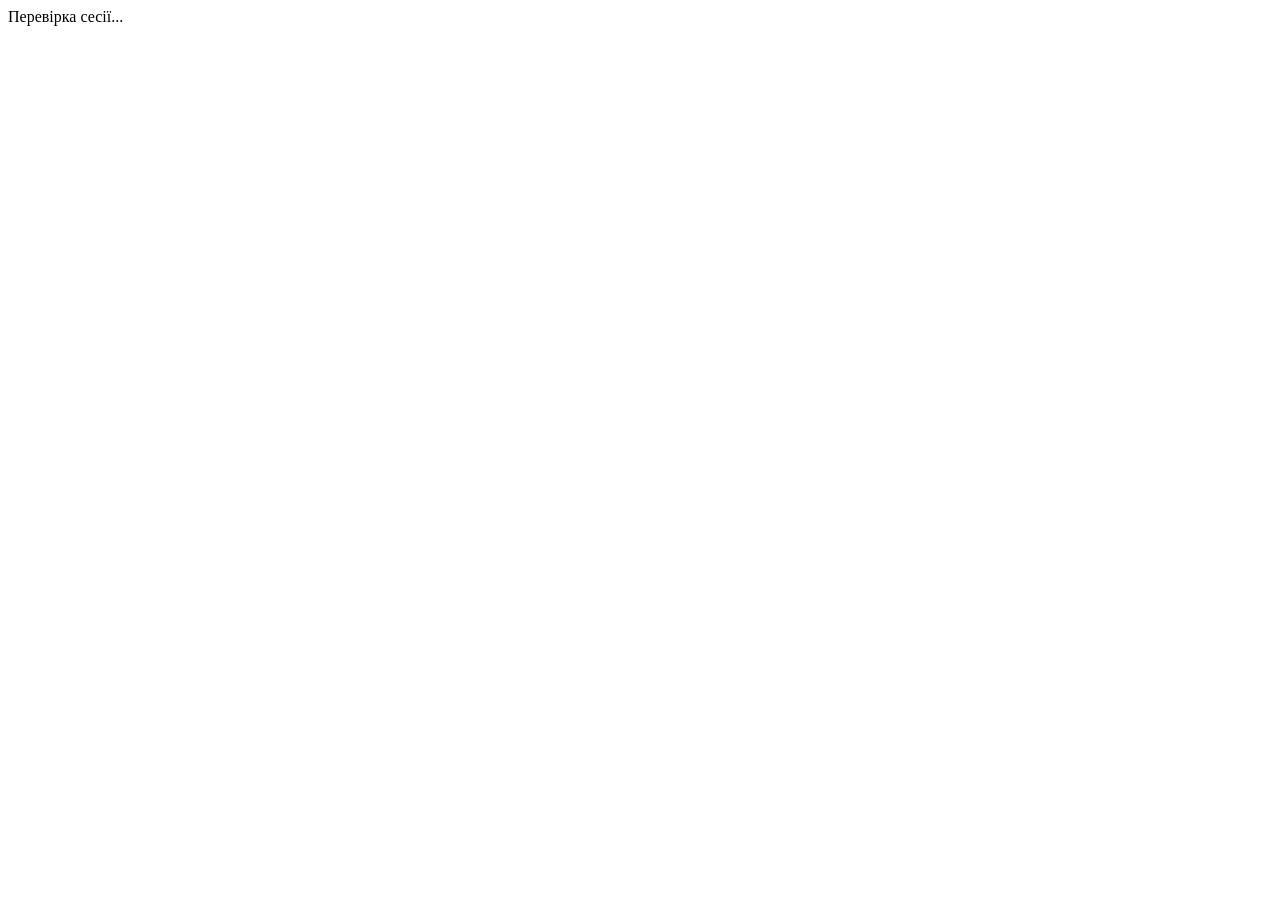
==== lobby.html @ b873637f "Add files via upload" ====
<!DOCTYPE html>
<html lang="uk">
<head>
    <meta charset="UTF-8">
    <title>Лобі - Вхід</title>
</head>
<body>
    <div id="loader">Перевірка сесії...</div>

    <div id="auth-ui" style="display: none;">
        <h1>Вітаємо у Лобі</h1>
        <button id="login-btn">Увійти через Google</button>
    </div>

    <script type="module" src="main.js"></script>
</body>
</html>
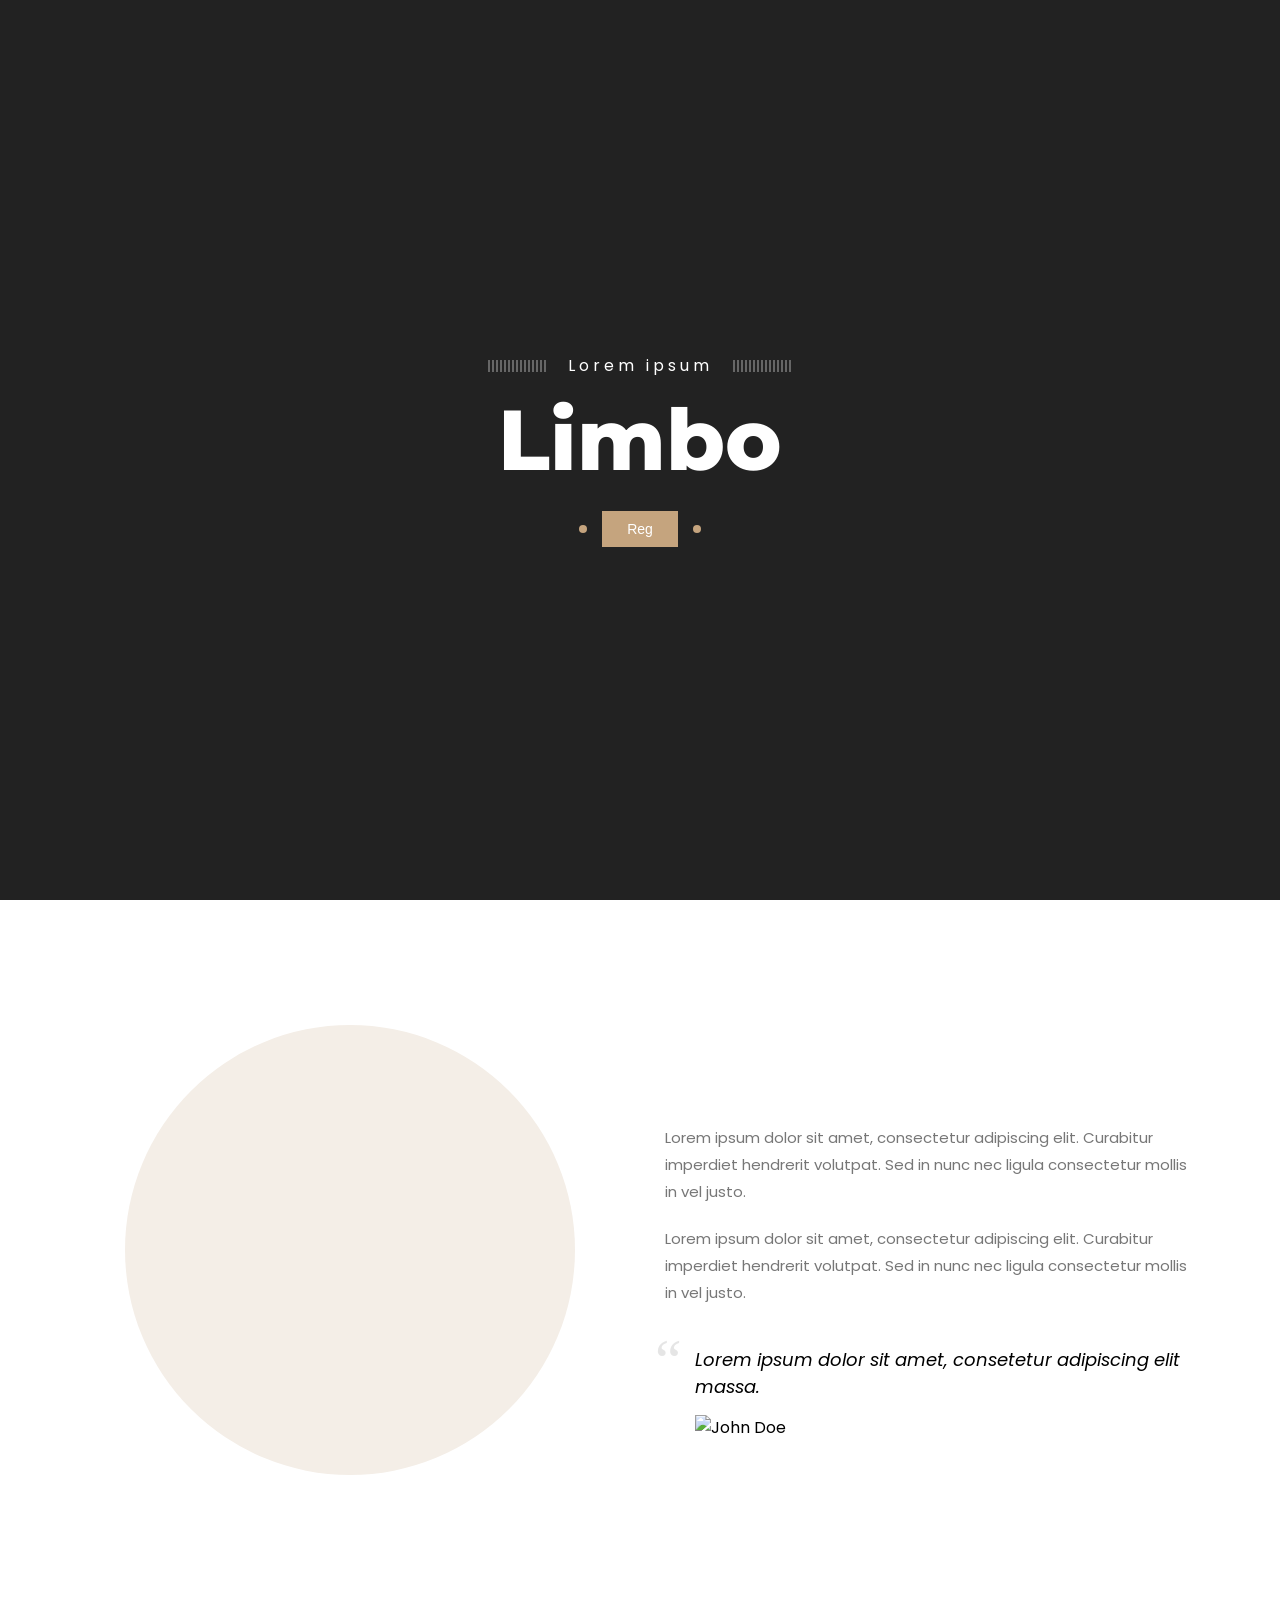
==== commit bc2613af: "add lobby" ====
--- a/lobby.html
+++ b/lobby.html
@@ -2,16 +2,63 @@
 <html lang="uk">
 <head>
     <meta charset="UTF-8">
-    <title>Лобі - Вхід</title>
+    <meta name="viewport" content="width=device-width, initial-scale=1.0">
+    <title>Lobby</title>
+    <link rel="stylesheet" href="lobby.css">
+    <link href="https://fonts.googleapis.com/css2?family=Montserrat:wght@400;700;800&family=Poppins:wght@300;400;600&display=swap" rel="stylesheet">
 </head>
 <body>
-    <div id="loader">Перевірка сесії...</div>
 
-    <div id="auth-ui" style="display: none;">
-        <h1>Вітаємо у Лобі</h1>
-        <button id="login-btn">Увійти через Google</button>
-    </div>
+    <main>
+        <section class="hero">
+            <div class="hero-content">
+                <div class="hero-subtitle reveal blur-in">
+                    <span class="decorative-bar"></span>
+                    Lorem ipsum
+                    <span class="decorative-bar"></span>
+                </div>
+                <h1 class="hero-title reveal blur-in delay-1">Limbo</h1>
+                <div class="hero-tag-wrapper reveal fade-up delay-2">
+                    <span class="gold-dot"></span>
+                    <button class="hero-btn-tag" id="login-btn">Reg</button>
+                    <span class="gold-dot"></span>
+                </div>
+            </div>
+        </section>
+
+        <section class="about">
+            <div class="container">
+                <div class="about-grid">
+                    <div class="about-visuals">
+                        <div class="circle-background reveal scale-in"></div>
+                        <div class="img-box img-large reveal mask-right delay-1">
+                            <img src="img/others-1.jpg" alt="286x286">
+                        </div>
+                        <div class="img-box img-medium reveal mask-up delay-2">
+                            <img src="img/others-2.jpg" alt="212x192">
+                        </div>
+                        <div class="img-box img-small reveal mask-left delay-3">
+                            <img src="img/others-3.jpg" alt="164x148">
+                        </div>
+                    </div>
+                    
+                    <div class="about-info">
+                        <h2 class="about-title reveal mask-up">ABOUT To</h2>
+                        <div class="about-text">
+                            <p class="reveal fade-up delay-1">Lorem ipsum dolor sit amet, consectetur adipiscing elit. Curabitur imperdiet hendrerit volutpat. Sed in nunc nec ligula consectetur mollis in vel justo.</p>
+                            <p class="reveal fade-up delay-2">Lorem ipsum dolor sit amet, consectetur adipiscing elit. Curabitur imperdiet hendrerit volutpat. Sed in nunc nec ligula consectetur mollis in vel justo.</p>
+                        </div>
+                        <blockquote class="about-quote reveal fade-up delay-3">
+                            <p>Lorem ipsum dolor sit amet, consetetur adipiscing elit massa.</p>
+                            <img src="img/author-signature.png" alt="John Doe" class="signature">
+                        </blockquote>
+                    </div>
+                </div>
+            </div>
+        </section>
+    </main>
 
     <script type="module" src="main.js"></script>
+    <script src="lobby.js"></script>
 </body>
 </html>
--- a/lobby.css
+++ b/lobby.css
@@ -0,0 +1,221 @@
+:root {
+    --primary-color: #c5a47e;
+    --dark-bg: #444444;
+    --text-light: #ffffff;
+    --text-dark: #777777;
+    --transition-speed: 1.5s;
+}
+
+* {
+    margin: 0;
+    padding: 0;
+    box-sizing: border-box;
+}
+
+body {
+    font-family: 'Poppins', sans-serif;
+    overflow-x: hidden;
+}
+
+.hero {
+    height: 100vh;
+    background-color: var(--dark-bg);
+    background-image: linear-gradient(rgba(0,0,0,0.5), rgba(0,0,0,0.5)), url('img/hero-bg.jpg');
+    background-size: cover;
+    background-position: center;
+    display: flex;
+    align-items: center;
+    justify-content: center;
+    text-align: center;
+}
+
+.hero-subtitle {
+    color: var(--text-light);
+    font-size: 16px;
+    letter-spacing: 4px;
+    display: flex;
+    align-items: center;
+    justify-content: center;
+    gap: 20px;
+    margin-bottom: 10px;
+}
+
+.decorative-bar {
+    width: 60px;
+    height: 12px;
+    background: repeating-linear-gradient(90deg, #666, #666 2px, transparent 2px, transparent 4px);
+}
+
+.hero-title {
+    color: var(--text-light);
+    font-size: 85px;
+    font-weight: 800;
+    font-family: 'Montserrat', sans-serif;
+    margin-bottom: 20px;
+}
+
+.hero-tag-wrapper {
+    display: flex;
+    align-items: center;
+    justify-content: center;
+    gap: 15px;
+}
+
+.hero-btn-tag {
+    background: var(--primary-color);
+    color: var(--text-light);
+    border: none;
+    padding: 10px 25px;
+    font-size: 14px;
+    font-weight: 300;
+    cursor: pointer;
+    transition: background-color 0.3s ease;
+}
+
+.hero-btn-tag:hover {
+    background-color: #a88a6d;
+}
+
+.gold-dot {
+    width: 8px;
+    height: 8px;
+    background: var(--primary-color);
+    border-radius: 50%;
+}
+
+.about {
+    padding: 100px 0;
+    background: #fff;
+}
+
+.container {
+    max-width: 1140px;
+    margin: 0 auto;
+    padding: 0 15px;
+}
+
+.about-grid {
+    display: grid;
+    grid-template-columns: 1fr 1fr;
+    gap: 50px;
+    align-items: center;
+}
+
+.about-visuals {
+    position: relative;
+    height: 500px;
+}
+
+.circle-background {
+    position: absolute;
+    width: 450px;
+    height: 450px;
+    background: #f4eee7;
+    border-radius: 50%;
+    top: 50%;
+    left: 50%;
+    transform: translate(-50%, -50%);
+}
+
+.img-box {
+    position: absolute;
+    overflow: hidden;
+    box-shadow: 0 10px 30px rgba(0,0,0,0.1);
+}
+
+.img-box img {
+    display: block;
+    width: 100%;
+}
+
+.img-large { width: 286px; top: 0; left: 0; z-index: 2; }
+.img-medium { width: 212px; top: 80px; right: 0; z-index: 3; }
+.img-small { width: 164px; bottom: 0; left: 80px; z-index: 4; }
+
+.about-title {
+    color: var(--primary-color);
+    font-family: 'Montserrat', sans-serif;
+    font-size: 32px;
+    font-weight: 700;
+    margin-bottom: 25px;
+    position: relative;
+    padding-left: 30px;
+}
+
+.about-title::before {
+    content: '';
+    position: absolute;
+    left: 0;
+    top: 50%;
+    transform: translateY(-50%);
+    width: 8px;
+    height: 8px;
+    background: var(--primary-color);
+    border-radius: 50%;
+}
+
+.about-text p {
+    color: var(--text-dark);
+    line-height: 1.8;
+    margin-bottom: 20px;
+    font-size: 15px;
+}
+
+.about-quote {
+    margin-top: 40px;
+    position: relative;
+}
+
+.about-quote::before {
+    content: '“';
+    font-family: serif;
+    font-size: 60px;
+    color: #ccc;
+    position: absolute;
+    top: -20px;
+    left: -10px;
+    opacity: 0.5;
+}
+
+.about-quote p {
+    font-style: italic;
+    font-size: 18px;
+    padding-left: 30px;
+    margin-bottom: 15px;
+}
+
+.signature {
+    margin-left: 30px;
+    max-width: 150px;
+}
+
+.reveal {
+    opacity: 0;
+    transition: all var(--transition-speed) cubic-bezier(0.19, 1, 0.22, 1);
+}
+
+.reveal.active {
+    opacity: 1;
+}
+
+.blur-in { filter: blur(10px); transform: scale(0.95); }
+.blur-in.active { filter: blur(0); transform: scale(1); }
+
+.fade-up { transform: translateY(30px); }
+.fade-up.active { transform: translateY(0); }
+
+.scale-in { transform: translate(-50%, -50%) scale(0.8); }
+.scale-in.active { transform: translate(-50%, -50%) scale(1); }
+
+.mask-right { clip-path: inset(0 100% 0 0); }
+.mask-right.active { clip-path: inset(0 0 0 0); }
+
+.mask-left { clip-path: inset(0 0 0 100%); }
+.mask-left.active { clip-path: inset(0 0 0 0); }
+
+.mask-up { clip-path: inset(100% 0 0 0); }
+.mask-up.active { clip-path: inset(0 0 0 0); }
+
+.delay-1 { transition-delay: 0.3s; }
+.delay-2 { transition-delay: 0.6s; }
+.delay-3 { transition-delay: 0.9s; }
